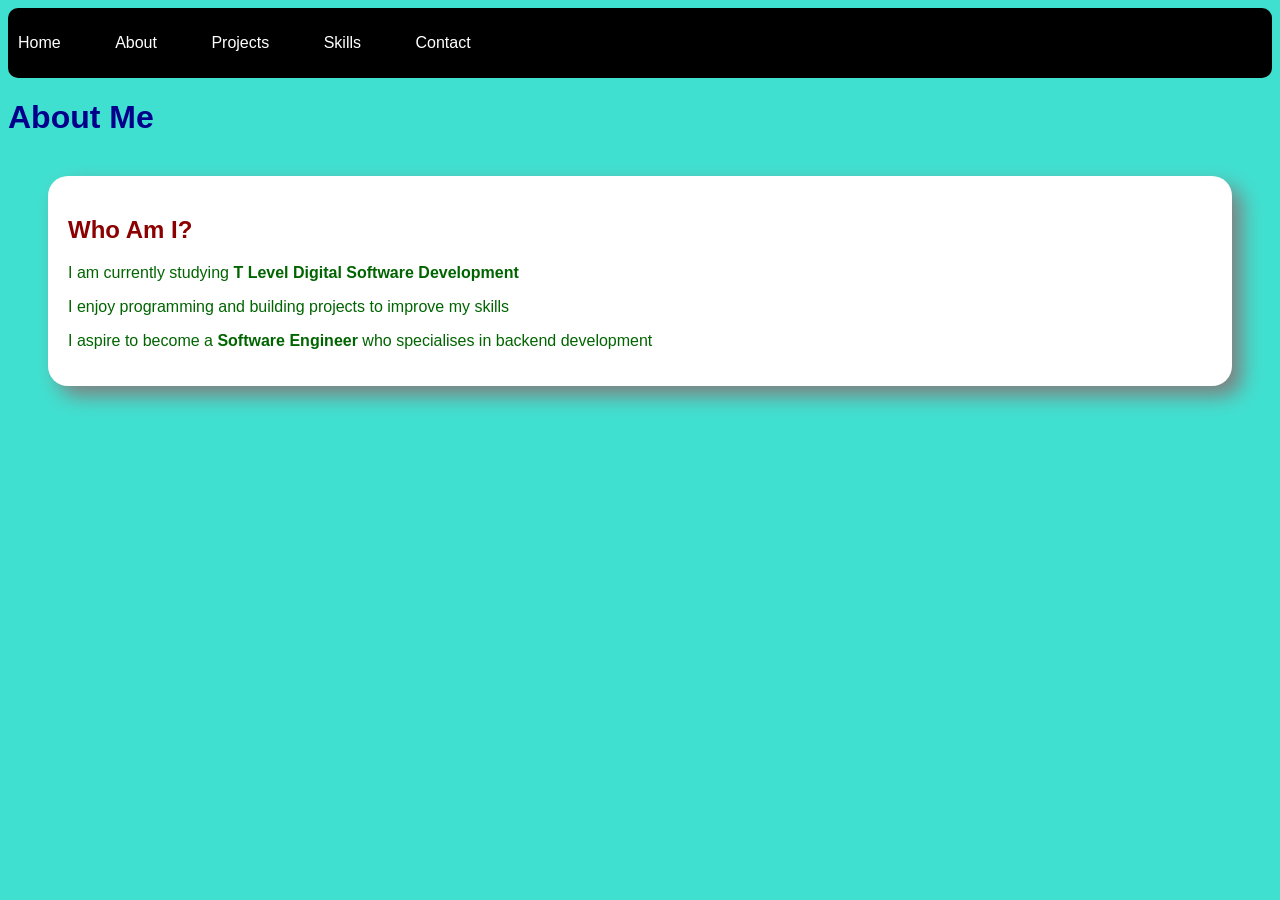
==== about.html @ cfc500fd "update" ====
<!DOCTYPE html>
<html lang="en">
<head>
    <meta charset="UTF-8">
    <title>About Me</title>
    <link rel="stylesheet" href="style.css">

</head>
<body>
    <nav>
        <ul>
            <li><a href="index.html">Home</a></li>
            <li><a href="about.html">About</a></li>
            <li><a href="projects.html">Projects</a></li>
            <li><a href="skills.html">Skills</a></li>
            <li><a href="contact.html">Contact</a></li>
        </ul>
    </nav>
    <h1>About Me</h1>
    <section>
        <div>
            <h2>Who Am I?</h2>
            <p> I am currently studying <strong>T Level Digital Software Development</strong></p>
            <p> I enjoy programming and building projects to improve my skills</p>
            <p> I aspire to become a <strong>Software Engineer</strong> who specialises in backend development</p>

        </div>
    </section>
</body>
</html>
---- style.css ----
body {
    background-color: turquoise;
    color: red;
    font-family: Arial, sans-serif;
}

h1 {
    color: darkblue;
}

h2 {
    color: darkred;
}

p {
    color: darkgreen;
}

ul {
    list-style-type: none;
    padding: 0;
}

li {
    display: inline;
    margin-right: 50px;
}


nav {
    background-color: black;
    padding: 10px;
    border-radius: 10px;
}

nav a {
    color: white;
    text-decoration: none;
}

section {
    margin: 40px;
}

div {
    background-color: white;
    padding: 20px;
    border-radius: 20px;
    box-shadow: 10px 10px 20px grey;
}

article {
    background-color: white;
    padding: 20px;
    margin-bottom: 20px;
    border-radius: 15px;
    box-shadow: 10px 10px 20px grey;
}

button {
    background-color: red;
    color: white;
    padding: 10px 15px;
    border: none;
    border-radius: 8px;
}

button:hover {
    background-color: darkred;
}

span {
    background-color: darkblue;
    color: white;
    padding: 8px 12px;
    border-radius: 20px;
    margin-right: 10px;
}
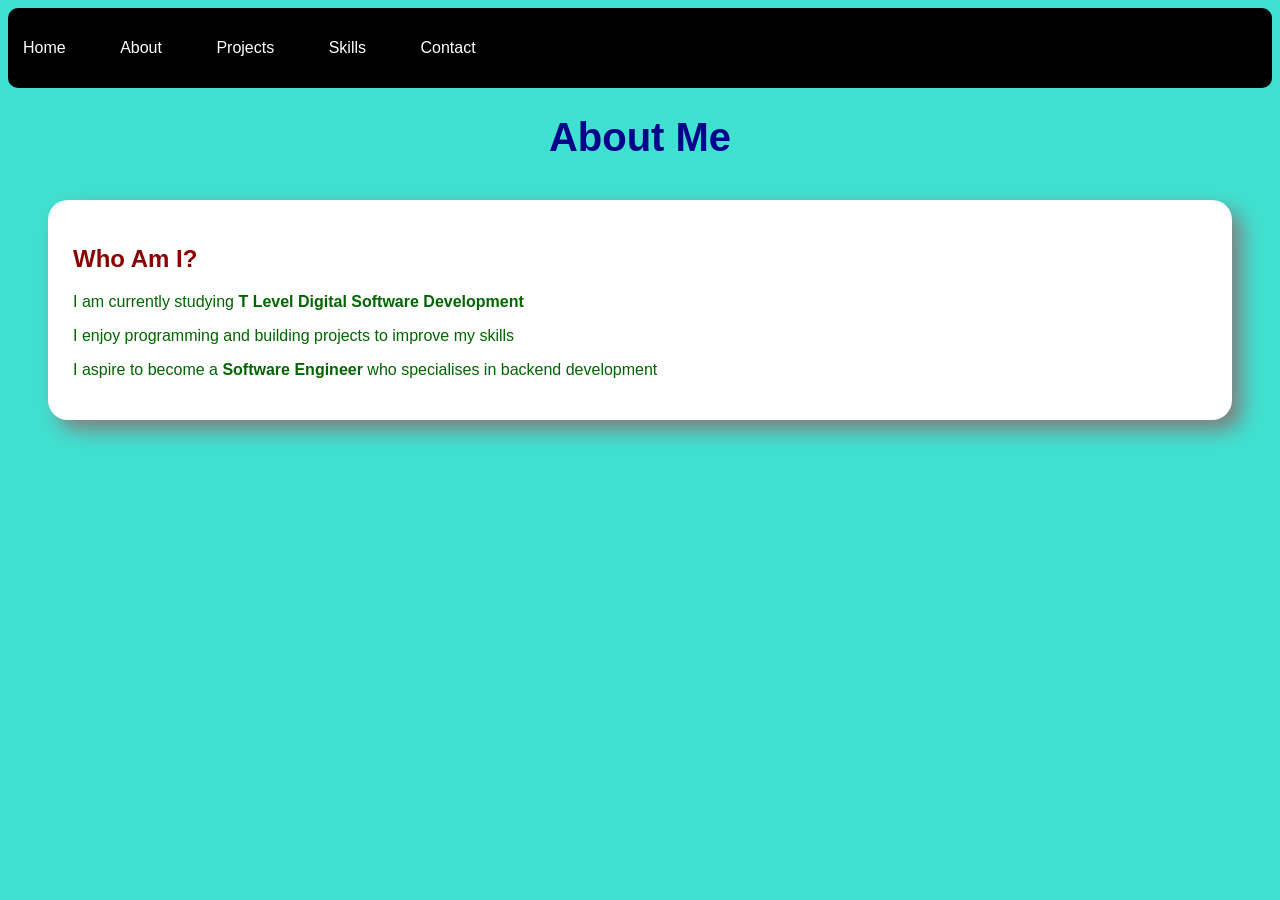
==== commit 5aa346ea: "update" ====
--- a/about.html
+++ b/about.html
@@ -16,15 +16,20 @@
             <li><a href="contact.html">Contact</a></li>
         </ul>
     </nav>
-    <h1>About Me</h1>
+    <h1 class="title">About Me</h1>
     <section>
-        <div>
-            <h2>Who Am I?</h2>
-            <p> I am currently studying <strong>T Level Digital Software Development</strong></p>
-            <p> I enjoy programming and building projects to improve my skills</p>
-            <p> I aspire to become a <strong>Software Engineer</strong> who specialises in backend development</p>
-
-        </div>
+        <article>
+            <h2 class="sub-title">Who Am I?</h2>
+                <p class="text">
+                    I am currently studying <strong>T Level Digital Software Development</strong>
+                </p>
+                <p class="text">
+                    I enjoy programming and building projects to improve my skills
+                </p>
+                <p class="text">
+                    I aspire to become a <strong>Software Engineer</strong> who specialises in backend development
+                </p>
+        </article>
     </section>
 </body>
 </html>
--- a/style.css
+++ b/style.css
@@ -4,15 +4,17 @@
     font-family: Arial, sans-serif;
 }
 
-h1 {
+.title {
+    text-align: center;
+    font-size: 40px;
     color: darkblue;
 }
 
-h2 {
+.sub-title {
     color: darkred;
 }
 
-p {
+.text {
     color: darkgreen;
 }
 
@@ -29,13 +31,17 @@
 
 nav {
     background-color: black;
-    padding: 10px;
+    padding: 15px;
     border-radius: 10px;
 }
 
 nav a {
     color: white;
     text-decoration: none;
+}
+
+nav a:hover {
+    color: lightblue
 }
 
 section {
@@ -51,28 +57,48 @@
 
 article {
     background-color: white;
-    padding: 20px;
-    margin-bottom: 20px;
-    border-radius: 15px;
+    padding: 25px;
+    margin-bottom: 30px;
+    border-radius: 20px;
     box-shadow: 10px 10px 20px grey;
+}
+
+article:hover {
+    transition: 0.3s;
+    background-color: lightgrey;
 }
 
 button {
     background-color: red;
     color: white;
-    padding: 10px 15px;
+    padding: 12px 20px;
     border: none;
     border-radius: 8px;
+    cursor: pointer;
 }
 
 button:hover {
+    transition: 0.3s;
     background-color: darkred;
 }
 
 span {
+    display: inline-block;
     background-color: darkblue;
     color: white;
     padding: 8px 12px;
     border-radius: 20px;
-    margin-right: 10px;
+    margin: 2px;
+}
+
+@media (max-width 600px) {
+
+    li {
+        display: block;
+        margin: 10px;
+    }
+
+    section {
+        width: 95%;
+    }
 }
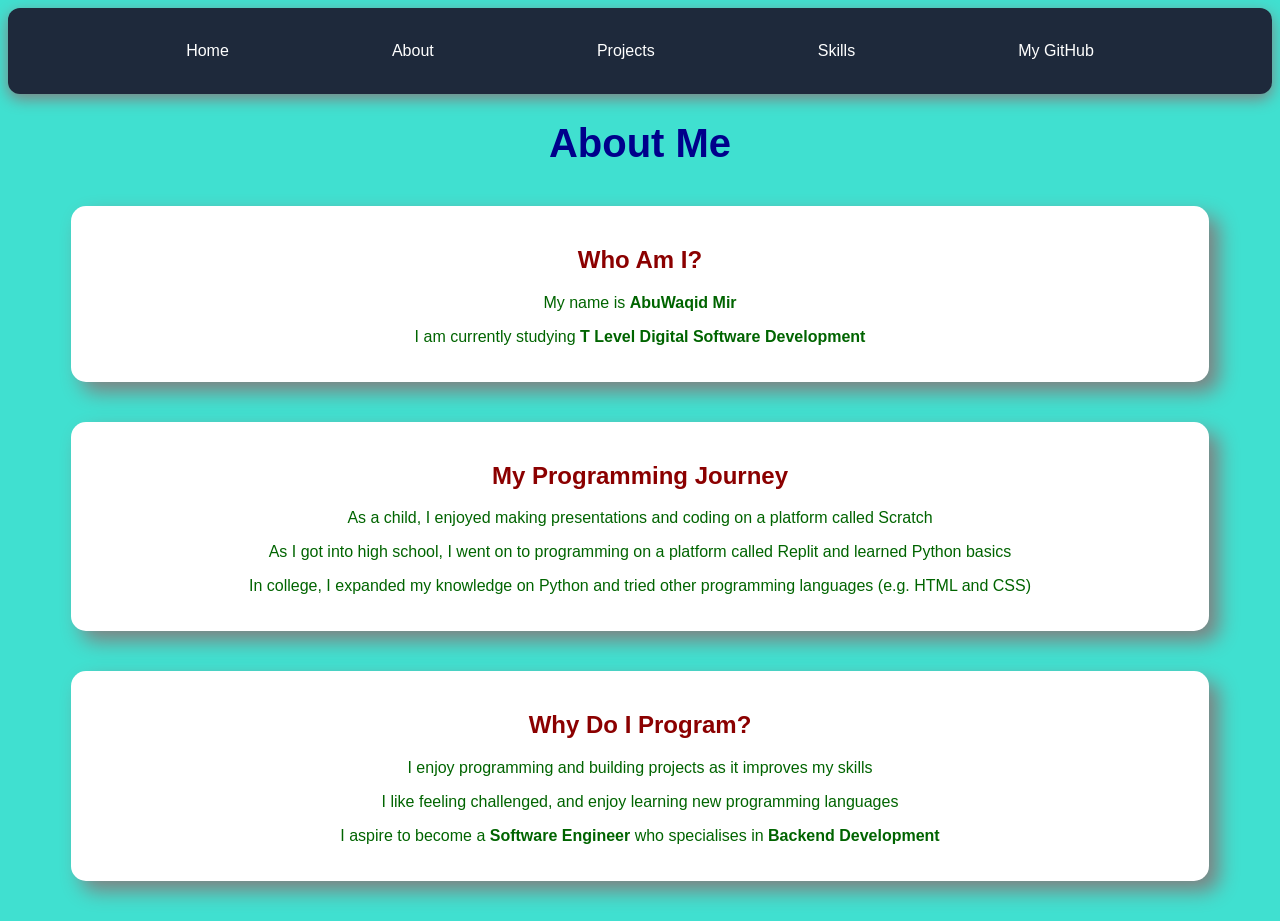
==== commit 9d12c4ba: "update" ====
--- a/about.html
+++ b/about.html
@@ -13,7 +13,7 @@
             <li><a href="about.html">About</a></li>
             <li><a href="projects.html">Projects</a></li>
             <li><a href="skills.html">Skills</a></li>
-            <li><a href="contact.html">Contact</a></li>
+            <li><a href="https://github.com/AbuWaqid-Mir">My GitHub</a></li>
         </ul>
     </nav>
     <h1 class="title">About Me</h1>
@@ -21,13 +21,38 @@
         <article>
             <h2 class="sub-title">Who Am I?</h2>
                 <p class="text">
+                    My name is <strong>AbuWaqid Mir</strong>
+                </p>
+                <p class="text">
                     I am currently studying <strong>T Level Digital Software Development</strong>
                 </p>
+        </article>
+    </section>
+    <section>
+        <article>
+            <h2 class="sub-title">My Programming Journey</h2>
                 <p class="text">
-                    I enjoy programming and building projects to improve my skills
+                    As a child, I enjoyed making presentations and coding on a platform called Scratch
                 </p>
                 <p class="text">
-                    I aspire to become a <strong>Software Engineer</strong> who specialises in backend development
+                    As I got into high school, I went on to programming on a platform called Replit and learned Python basics
+                </p>
+                <p class="text">
+                    In college, I expanded my knowledge on Python and tried other programming languages (e.g. HTML and CSS)
+                </p>
+        </article>
+    </section>
+    <section>
+        <article>
+            <h2 class="sub-title">Why Do I Program?</h2>
+                <p class="text">
+                    I enjoy programming and building projects as it improves my skills
+                </p>
+                <p class="text">
+                    I like feeling challenged, and enjoy learning new programming languages
+                </p>
+                <p class="text">
+                    I aspire to become a <strong>Software Engineer</strong> who specialises in <strong>Backend Development</strong>
                 </p>
         </article>
     </section>
--- a/style.css
+++ b/style.css
@@ -11,10 +11,12 @@
 }
 
 .sub-title {
+    text-align: center;
     color: darkred;
 }
 
 .text {
+    text-align: center;
     color: darkgreen;
 }
 
@@ -24,28 +26,42 @@
 }
 
 li {
-    display: inline;
-    margin-right: 50px;
+    list-style: none;
 }
 
-
 nav {
-    background-color: black;
-    padding: 15px;
-    border-radius: 10px;
+    background-color: #1e293b;
+    padding: 18px 30px;
+    border-radius: 12px;
+    box-shadow: 0px 5px 15px grey;
 }
 
 nav a {
     color: white;
     text-decoration: none;
+    padding: 10px 15px;
+    border-radius: 8px;
+    transition: 0.3s;
 }
 
 nav a:hover {
-    color: lightblue
+    background-color: #334155;
+    color: white;
+    box-shadow: 0px 0px 12px rgba;
+}
+
+nav ul {
+    display: flex;
+    justify-content: space-evenly;
+    align-items: center;
 }
 
 section {
-    margin: 40px;
+    width: 90%;
+    margin: 40px auto;
+    display: flex;
+    flex-wrap: wrap;
+    gap: 25px;
 }
 
 div {
@@ -57,10 +73,11 @@
 
 article {
     background-color: white;
-    padding: 25px;
-    margin-bottom: 30px;
-    border-radius: 20px;
+    padding: 20px;
+    border-radius: 15px;
     box-shadow: 10px 10px 20px grey;
+    flex: 1 1 300px;
+    text-align: center;
 }
 
 article:hover {
@@ -70,6 +87,7 @@
 
 button {
     background-color: red;
+    text-align: center;
     color: white;
     padding: 12px 20px;
     border: none;
@@ -91,7 +109,7 @@
     margin: 2px;
 }
 
-@media (max-width 600px) {
+@media (max-width: 600px) {
 
     li {
         display: block;
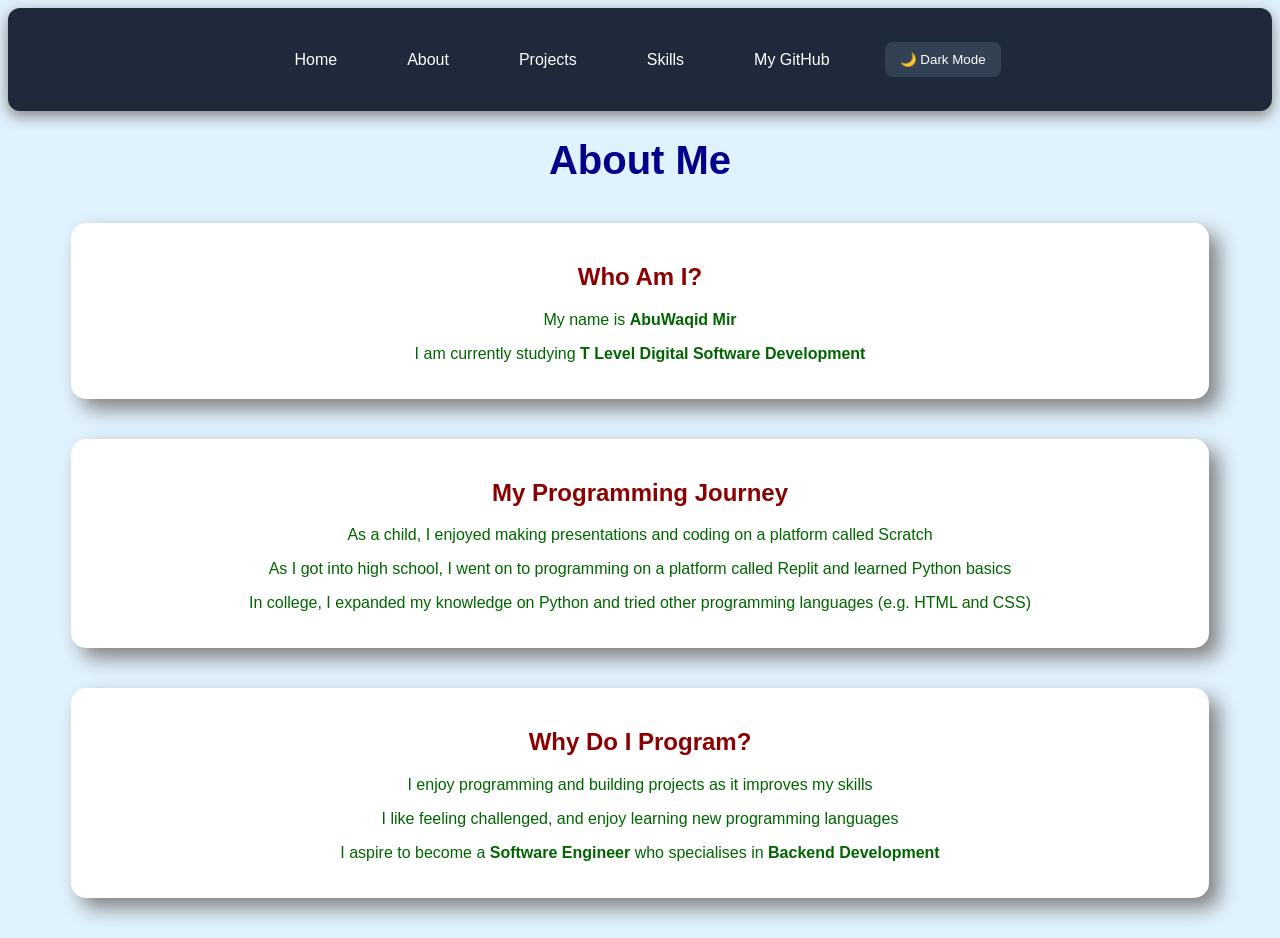
==== commit 6dc4471a: "finished version" ====
--- a/about.html
+++ b/about.html
@@ -9,11 +9,16 @@
 <body>
     <nav>
         <ul>
-            <li><a href="index.html">Home</a></li>
+            <li><a href="home.html">Home</a></li>
             <li><a href="about.html">About</a></li>
             <li><a href="projects.html">Projects</a></li>
             <li><a href="skills.html">Skills</a></li>
             <li><a href="https://github.com/AbuWaqid-Mir">My GitHub</a></li>
+            <li>
+                <button id="dark-mode-button" class="dark-button">
+                    🌙 Dark Mode
+                </button>
+            </li>
         </ul>
     </nav>
     <h1 class="title">About Me</h1>
@@ -56,5 +61,6 @@
                 </p>
         </article>
     </section>
+    <script src="script.js"></script>
 </body>
 </html>
--- a/style.css
+++ b/style.css
@@ -1,5 +1,5 @@
 body {
-    background-color: turquoise;
+    background-color: #e0f2fe;
     color: red;
     font-family: Arial, sans-serif;
 }
@@ -7,6 +7,7 @@
 .title {
     text-align: center;
     font-size: 40px;
+    color: darkblue;
     color: darkblue;
 }
 
@@ -34,6 +35,7 @@
     padding: 18px 30px;
     border-radius: 12px;
     box-shadow: 0px 5px 15px grey;
+    transition: 0.3s;
 }
 
 nav a {
@@ -47,13 +49,14 @@
 nav a:hover {
     background-color: #334155;
     color: white;
-    box-shadow: 0px 0px 12px rgba;
+    box-shadow: 0px 0px 12px rgba(0,0,0,0.3);
 }
 
 nav ul {
     display: flex;
-    justify-content: space-evenly;
+    justify-content: center;
     align-items: center;
+    gap: 40px;
 }
 
 section {
@@ -64,13 +67,6 @@
     gap: 25px;
 }
 
-div {
-    background-color: white;
-    padding: 20px;
-    border-radius: 20px;
-    box-shadow: 10px 10px 20px grey;
-}
-
 article {
     background-color: white;
     padding: 20px;
@@ -78,10 +74,11 @@
     box-shadow: 10px 10px 20px grey;
     flex: 1 1 300px;
     text-align: center;
+    transition: 0.3s;
 }
 
 article:hover {
-    transition: 0.3s;
+    transform: translateY(-5px);
     background-color: lightgrey;
 }
 
@@ -93,11 +90,13 @@
     border: none;
     border-radius: 8px;
     cursor: pointer;
+    transition: 0.3s;
+
 }
 
 button:hover {
-    transition: 0.3s;
     background-color: darkred;
+    transform: scale(1.05);
 }
 
 span {
@@ -119,4 +118,47 @@
     section {
         width: 95%;
     }
+}
+
+.dark-mode {
+    background-color: #111827;
+    color: white;
+}
+
+.dark-mode article {
+    background-color: #1f2937;
+}
+
+.dark-mode .text {
+    color: white;
+}
+
+.dark-mode .title {
+    color: lightgrey;
+}
+
+.dark-mode .sub-title {
+    color: lightblue;
+}
+
+.dark-button {
+    background-color: #334155;
+    color: white;
+    padding: 10px 15px;
+    border-radius: 8px;
+    transition: 0.3s;
+}
+
+.dark-button:hover {
+    background-color: #475569;
+    transform: scale(1.05);
+}
+
+.dark-mode .dark-button {
+    background-color: #facc15;
+    color: black;
+}
+
+.dark-mode .dark-button:hover {
+    background-color: #fde047;
 }
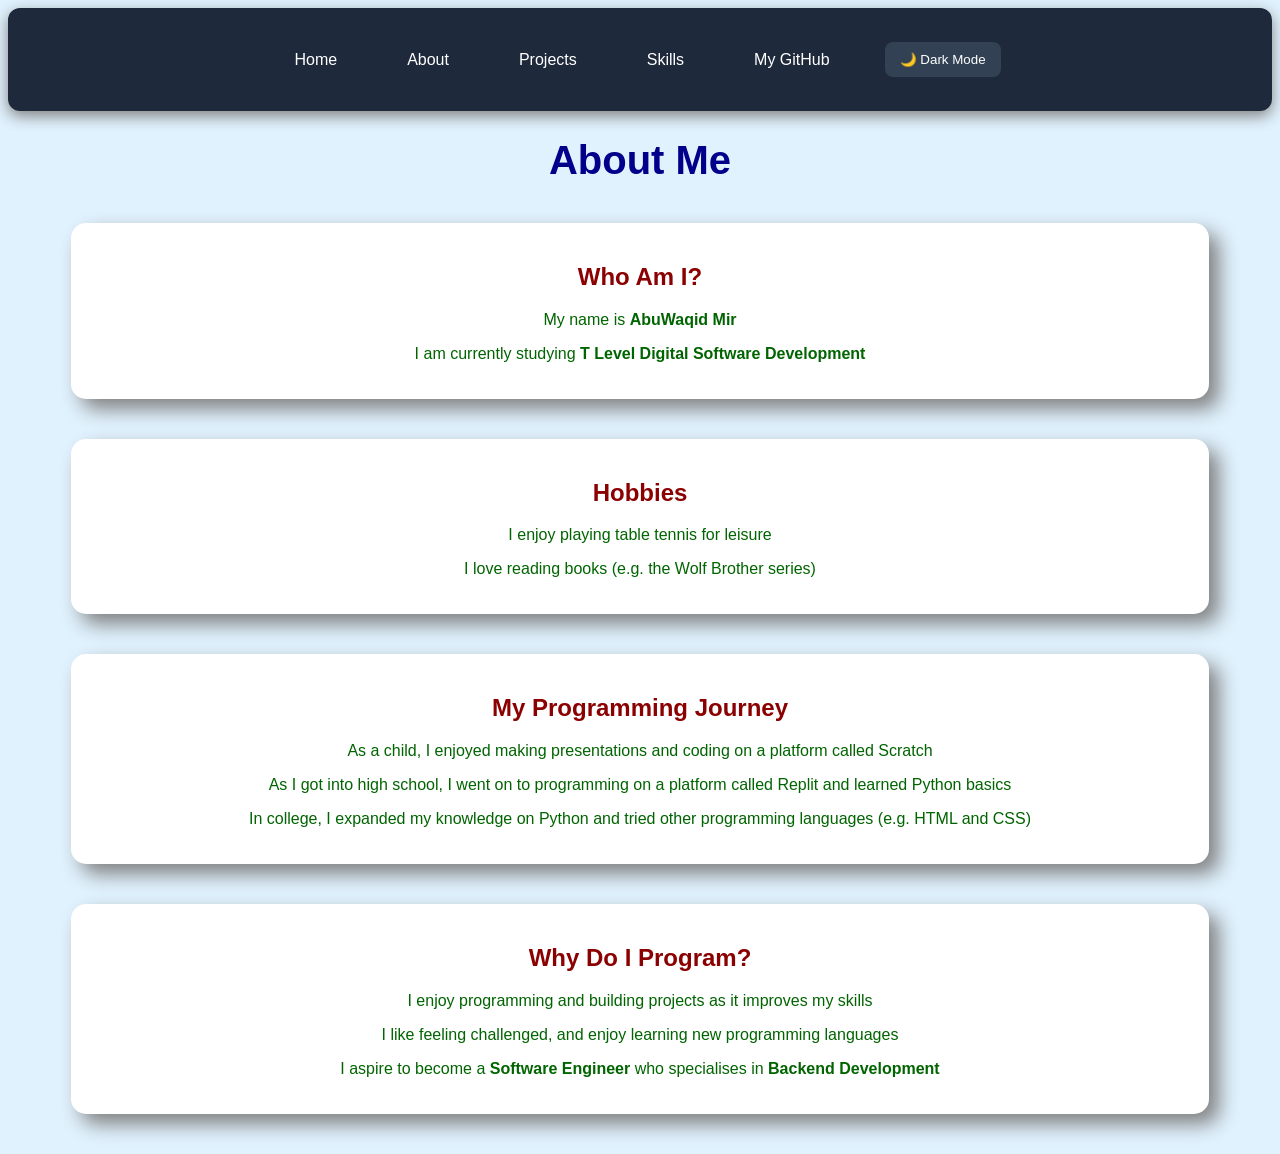
==== commit 8fa33a57: "Add hobbies section to about.html Added hobbies section with interests in table tennis and reading." ====
--- a/about.html
+++ b/about.html
@@ -9,7 +9,7 @@
 <body>
     <nav>
         <ul>
-            <li><a href="home.html">Home</a></li>
+            <li><a href="index.html">Home</a></li>
             <li><a href="about.html">About</a></li>
             <li><a href="projects.html">Projects</a></li>
             <li><a href="skills.html">Skills</a></li>
@@ -30,6 +30,17 @@
                 </p>
                 <p class="text">
                     I am currently studying <strong>T Level Digital Software Development</strong>
+                </p>
+        </article>
+    </section>
+    <section>
+        <article>
+            <h2 class="sub-title">Hobbies</h2>
+                <p class="text">
+                    I enjoy playing table tennis for leisure
+                </p>
+                <p class="text">
+                    I love reading books (e.g. the Wolf Brother series)
                 </p>
         </article>
     </section>
@@ -63,4 +74,4 @@
     </section>
     <script src="script.js"></script>
 </body>
-</html>+</html>
--- a/style.css
+++ b/style.css
@@ -7,7 +7,6 @@
 .title {
     text-align: center;
     font-size: 40px;
-    color: darkblue;
     color: darkblue;
 }
 
@@ -72,7 +71,7 @@
     padding: 20px;
     border-radius: 15px;
     box-shadow: 10px 10px 20px grey;
-    flex: 1 1 300px;
+    flex: 1 1 400px;
     text-align: center;
     transition: 0.3s;
 }
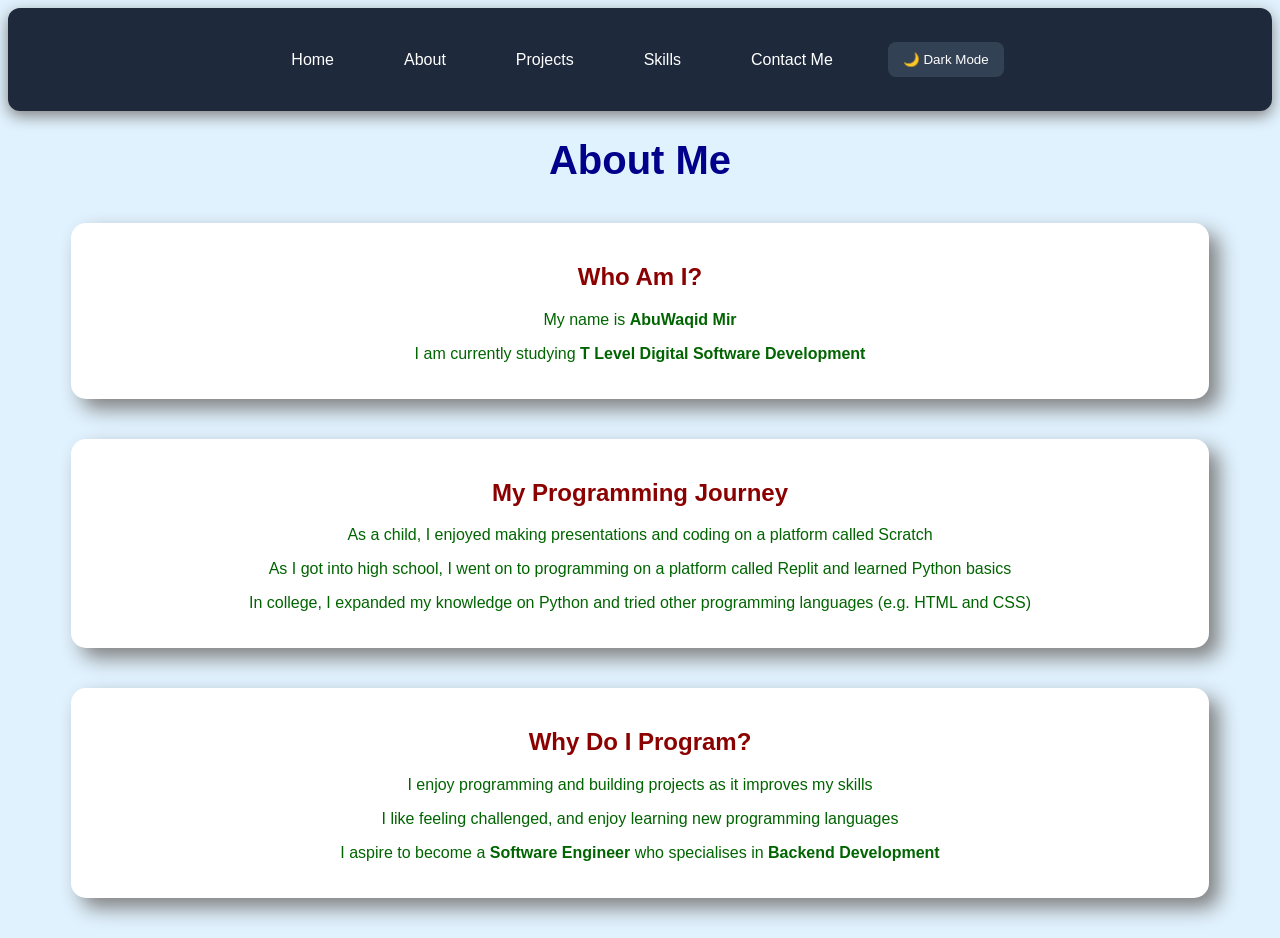
==== commit 6676932b: "added contacts page" ====
--- a/about.html
+++ b/about.html
@@ -13,7 +13,7 @@
             <li><a href="about.html">About</a></li>
             <li><a href="projects.html">Projects</a></li>
             <li><a href="skills.html">Skills</a></li>
-            <li><a href="https://github.com/AbuWaqid-Mir">My GitHub</a></li>
+            <li><a href="contacts.html">Contact Me</a></li>
             <li>
                 <button id="dark-mode-button" class="dark-button">
                     🌙 Dark Mode
@@ -30,17 +30,6 @@
                 </p>
                 <p class="text">
                     I am currently studying <strong>T Level Digital Software Development</strong>
-                </p>
-        </article>
-    </section>
-    <section>
-        <article>
-            <h2 class="sub-title">Hobbies</h2>
-                <p class="text">
-                    I enjoy playing table tennis for leisure
-                </p>
-                <p class="text">
-                    I love reading books (e.g. the Wolf Brother series)
                 </p>
         </article>
     </section>
@@ -74,4 +63,4 @@
     </section>
     <script src="script.js"></script>
 </body>
-</html>
+</html>
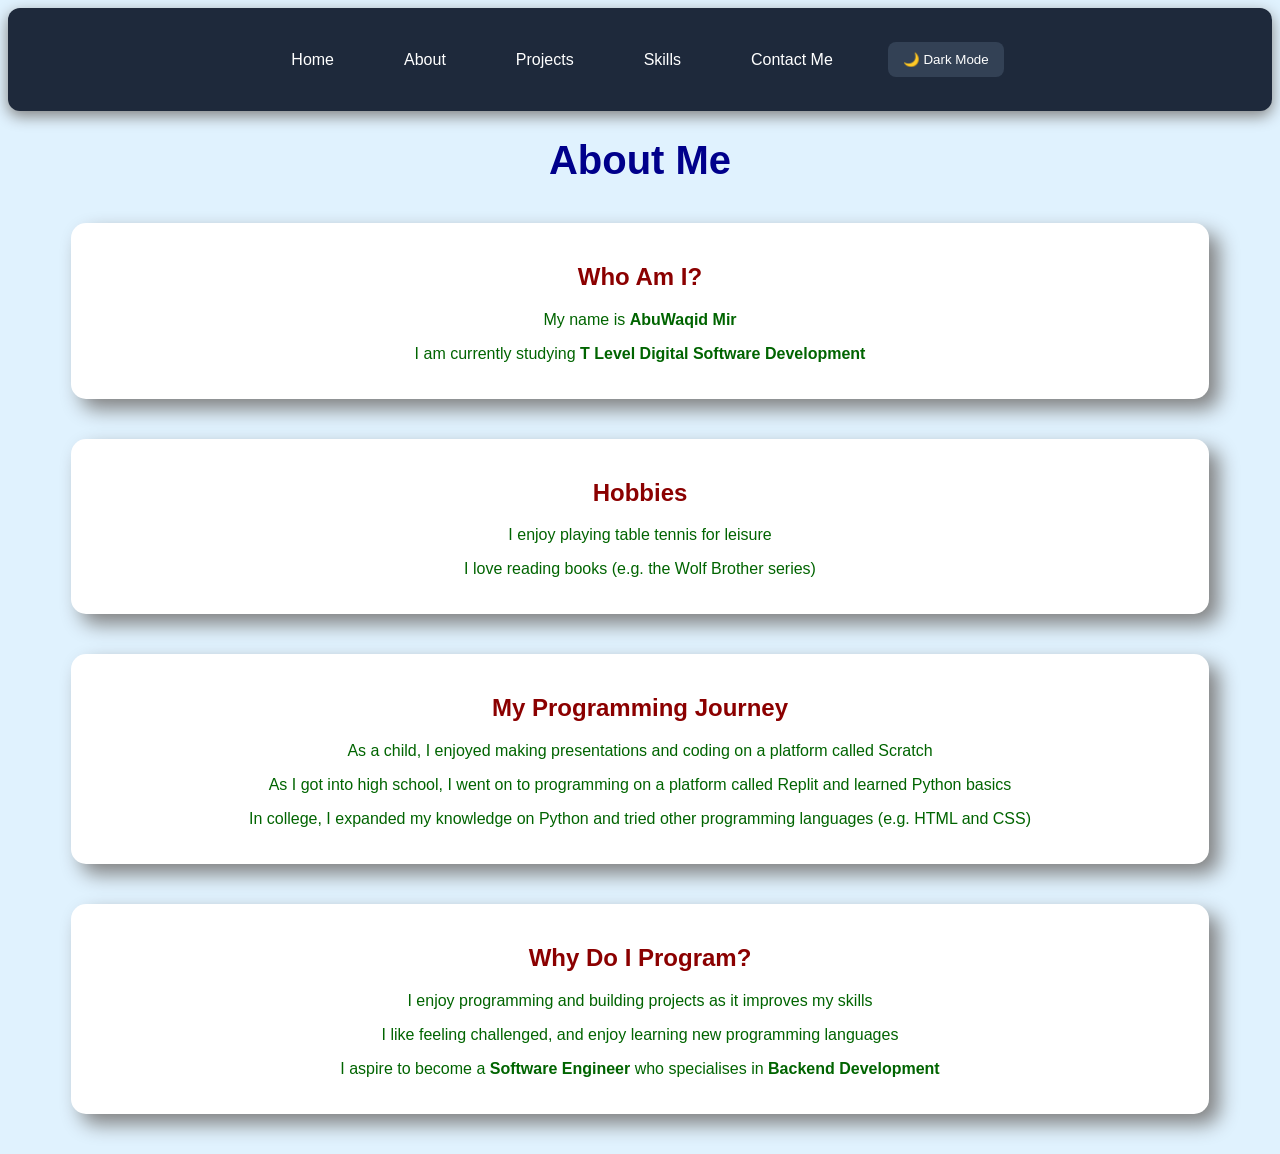
==== commit 6ed9b389: "Merge remote-tracking branch 'origin/master'" ====
--- a/about.html
+++ b/about.html
@@ -35,6 +35,17 @@
     </section>
     <section>
         <article>
+            <h2 class="sub-title">Hobbies</h2>
+                <p class="text">
+                    I enjoy playing table tennis for leisure
+                </p>
+                <p class="text">
+                    I love reading books (e.g. the Wolf Brother series)
+                </p>
+        </article>
+    </section>
+    <section>
+        <article>
             <h2 class="sub-title">My Programming Journey</h2>
                 <p class="text">
                     As a child, I enjoyed making presentations and coding on a platform called Scratch
@@ -63,4 +74,4 @@
     </section>
     <script src="script.js"></script>
 </body>
-</html>+</html>
